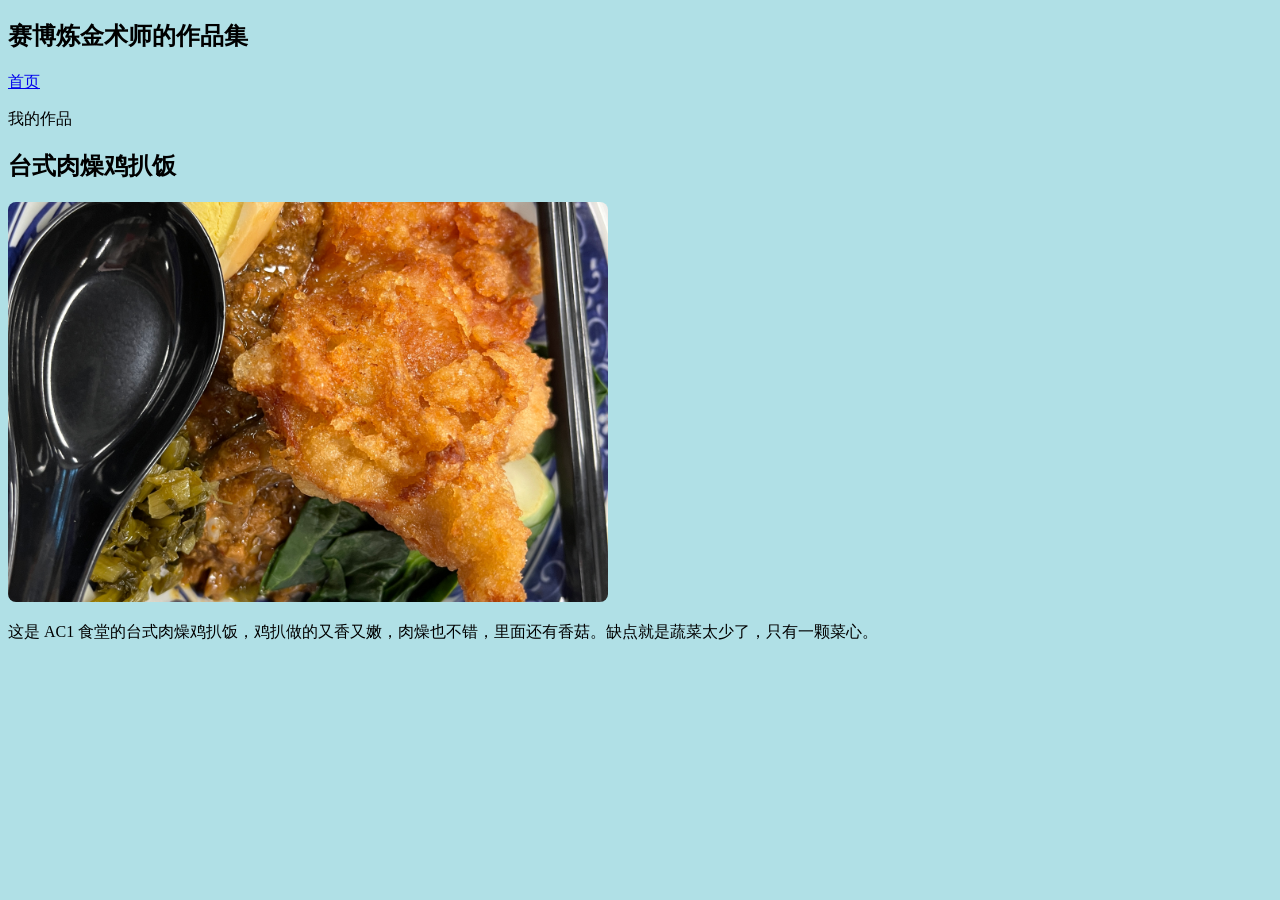
==== works/work1.html @ 94d71d69 "搭建了简陋版本的网页" ====
<!DOCTYPE html>
<html lang="zh-CN">
<head>
    <meta charset="UTF-8">
    <meta name="viewport" content="width=device-width,initial-scale=1">
    <title>作品一：台式肉燥鸡扒饭</title>
    <link rel="stylesheet" href="../assets/css/style.css">
    <!-- <script src="../assets/js/main.js"></script> -->
</head>

<body>
    <header>
        <nav>
            <div class="nav_left">
                <h1>赛博炼金术师的作品集</h1>
            </div>
            <div class="nav_right">
                <a href="../index.html">首页</a>
                <p> 我的作品 </p> <!-- 这里想弄一个鼠标悬浮在这里时出现下拉菜单，可以选择5个作品，然后跳转到对应页面 -->
            </div>
        </nav>
    </header>

    <main>
        <h2>台式肉燥鸡扒饭</h2>

        <img class="work_image" src="../assets/img/placeholders/work1.jpg" alt="我的1号作品">
        <div class="work_content">    
            <p>这是 AC1 食堂的台式肉燥鸡扒饭，鸡扒做的又香又嫩，肉燥也不错，里面还有香菇。缺点就是蔬菜太少了，只有一颗菜心。</p>
        </div>
    </main>

</body>
</html>
---- assets/css/style.css ----
body {
  background-color: powderblue;
}

/* For index.html */

.avatar{
    width: 160px;
    height: 160px;
    border-radius: 50%;
    object-fit: cover;
    object-position: center;
    border: 4px solid #ffffff;
    box-shadow: 0 8px 20px rgba(0, 0, 0, .15);
}

.card_image{
    width: 480px;
    height: 320px;
    border-radius: 8px;
    object-fit: cover;
    object-position: center;
}

/* For specific work pages */
.work_image{
    width: 600px;
    height: 400px;
    border-radius: 8px;
    object-fit: cover;
    object-position: center;
}
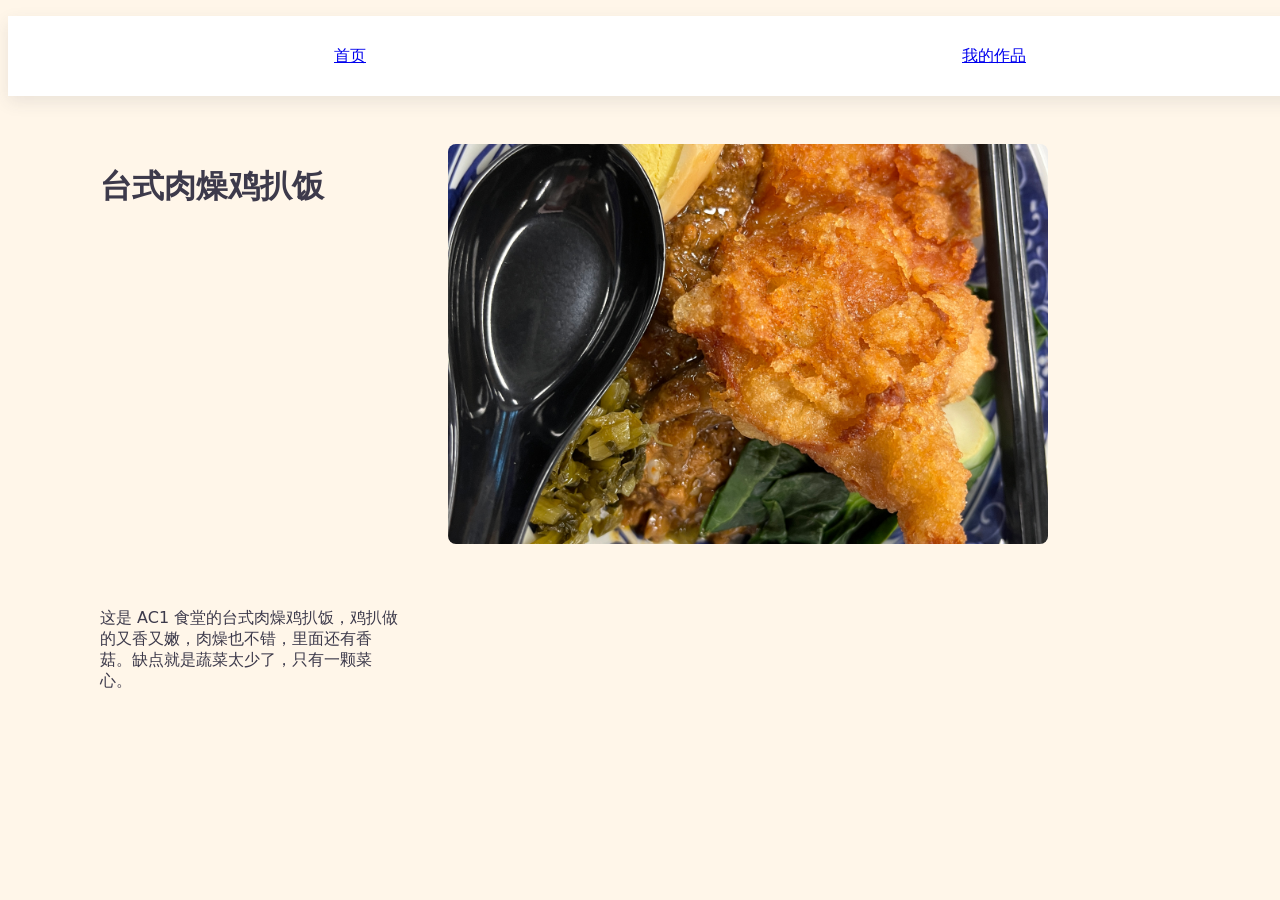
==== commit afba3395: "一些基础样式" ====
--- a/works/work1.html
+++ b/works/work1.html
@@ -5,24 +5,14 @@
     <meta name="viewport" content="width=device-width,initial-scale=1">
     <title>作品一：台式肉燥鸡扒饭</title>
     <link rel="stylesheet" href="../assets/css/style.css">
-    <!-- <script src="../assets/js/main.js"></script> -->
+    <script src="../assets/js/main.js" defer></script>
 </head>
 
 <body>
-    <header>
-        <nav>
-            <div class="nav_left">
-                <h1>赛博炼金术师的作品集</h1>
-            </div>
-            <div class="nav_right">
-                <a href="../index.html">首页</a>
-                <p> 我的作品 </p> <!-- 这里想弄一个鼠标悬浮在这里时出现下拉菜单，可以选择5个作品，然后跳转到对应页面 -->
-            </div>
-        </nav>
-    </header>
+    <nav id="site-nav"></nav>
 
     <main>
-        <h2>台式肉燥鸡扒饭</h2>
+        <h1>台式肉燥鸡扒饭</h1>
 
         <img class="work_image" src="../assets/img/placeholders/work1.jpg" alt="我的1号作品">
         <div class="work_content">    
--- a/assets/css/style.css
+++ b/assets/css/style.css
@@ -1,6 +1,88 @@
+:root {
+  /* 色板：奶油底 + 糖果强调色 */
+  --color-bg: #FFF6E9;            /* 奶油底色 */
+  --color-surface: #FFFFFF;       /* 卡片/导航表面 */
+  --color-text: #3D3A4B;          /* 正文（不用纯黑，更柔和） */
+  --color-primary: #FF6B9D;       /* 主色：蜜桃粉 */
+  --accent-yellow: #FFD166;
+  --accent-mint: #06D6A0;
+  --accent-blue: #4CC9F0;
+  --accent-purple: #B388FF;
+
+  /* 圆角：多巴胺风 = 大圆角 */
+  --radius-sm: 10px;
+  --radius-lg: 24px;
+  --radius-pill: 999px;           /* 胶囊形 */
+
+  /* 阴影：软软地浮起来 */
+  --shadow-soft: 0 6px 16px rgba(61, 58, 75, 0.10);
+  --shadow-pop: 0 10px 24px rgba(61, 58, 75, 0.16);
+
+  /* 字体栈：从用户电脑里挨个找，找到哪个用哪个 */
+  --font-body: system-ui, -apple-system, "PingFang SC", "Microsoft YaHei", sans-serif;
+}
+
 body {
-  background-color: powderblue;
+  background-color: var(--color-bg);
 }
+
+h1 {
+    color: var(--color-text);
+    font-family: var(--font-body);
+}
+
+h2 {
+    color: var(--color-text);
+    font-family: var(--font-body);
+}
+
+h3 {
+    color: var(--color-text);
+    font-family: var(--font-body);
+}
+
+p {
+    color: var(--color-text);
+    font-family: var(--font-body);
+}
+
+main {
+  display: grid;
+  grid-template-columns: 300px 1fr;  /* 左列固定 300px，1fr = 剩余空间全给右列 */
+  gap: 48px;
+  max-width: 1080px;
+  margin: 0 auto;                    /* 整块居中 */
+  padding: 32px 24px;
+  align-items: start;                /* 两列各自从顶部开始，不互相拉伸 */
+}
+@media (max-width: 768px) {   /* 视口 ≤768px 时生效 */
+  main { grid-template-columns: 1fr; }
+}
+
+
+/* For navigation bar */
+.nav-menu{
+    background-color: var(--color-surface);
+    box-shadow: var(--shadow-soft);
+    width: 100%;
+    height: 80px;
+
+    list-style: none;
+    display: flex;
+    gap: 24px;
+    align-items: center;
+    justify-content: space-around;
+}
+
+.dropdown{
+    background-color: var(--color-surface);
+    box-shadow: var(--shadow-soft);
+    display: none;
+    position: absolute;
+    list-style: none;
+}
+.nav-menu li:hover .dropdown { display: block; }        /* 鼠标悬浮 */
+.nav-menu li:focus-within .dropdown { display: block; } /* 键盘 Tab 聚焦到菜单内任一链接 */
 
 /* For index.html */
 
@@ -10,16 +92,33 @@
     border-radius: 50%;
     object-fit: cover;
     object-position: center;
-    border: 4px solid #ffffff;
-    box-shadow: 0 8px 20px rgba(0, 0, 0, .15);
+    border: 4px solid var(--color-surface);
+    box-shadow: var(--shadow-pop);
 }
 
-.card_image{
-    width: 480px;
-    height: 320px;
-    border-radius: 8px;
-    object-fit: cover;
-    object-position: center;
+.right {
+  display: grid;
+  grid-template-columns: repeat(auto-fill, minmax(260px, 1fr));
+  gap: 24px;
+}
+.right h2 { grid-column: 1 / -1; }  /* 标题横跨所有列，独占一行 */
+
+.card {
+  background-color: var(--color-surface);
+  border-radius: var(--radius-lg);
+  overflow: hidden;                  /* 卡片圆角裁掉内部图片的方角 */
+  box-shadow: var(--shadow-soft);
+  transition: transform 0.25s ease, box-shadow 0.25s ease;
+}
+.card:hover {
+  transform: translateY(-6px);       /* 悬浮时上浮 */
+  box-shadow: var(--shadow-pop);
+}
+.card_image {
+  width: 100%;
+  height: 200px;
+  object-fit: cover;
+  display: block;   /* ★ img 默认是 inline，底边会留出几像素缝隙（基线对齐导致），display:block 根治 */
 }
 
 /* For specific work pages */
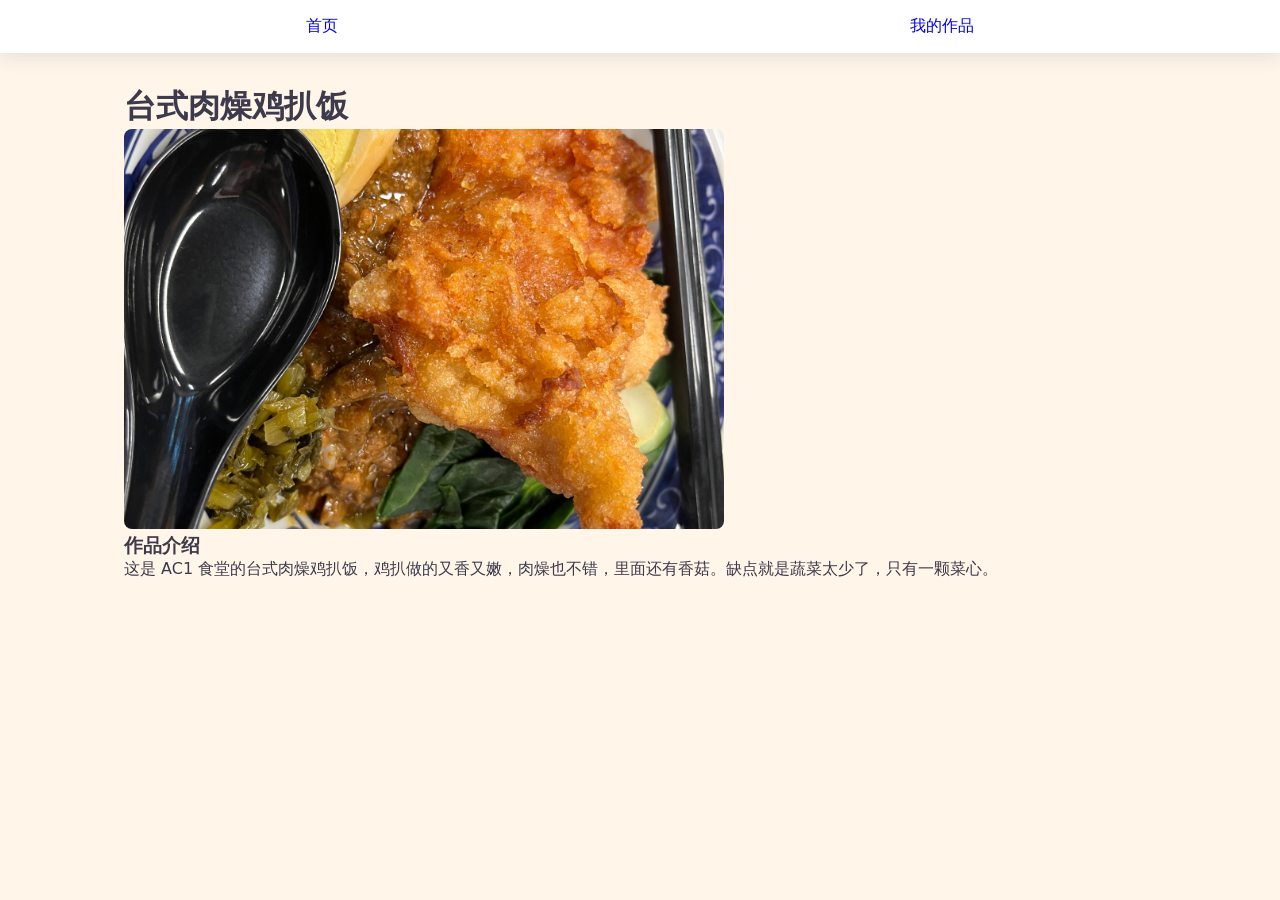
==== commit c6d2a9dc: "添加了5个作品的页面" ====
--- a/works/work1.html
+++ b/works/work1.html
@@ -15,9 +15,11 @@
         <h1>台式肉燥鸡扒饭</h1>
 
         <img class="work_image" src="../assets/img/placeholders/work1.jpg" alt="我的1号作品">
+
+        <h3>作品介绍</h3>
         <div class="work_content">    
-            <p>这是 AC1 食堂的台式肉燥鸡扒饭，鸡扒做的又香又嫩，肉燥也不错，里面还有香菇。缺点就是蔬菜太少了，只有一颗菜心。</p>
-        </div>
+        <p>这是 AC1 食堂的台式肉燥鸡扒饭，鸡扒做的又香又嫩，肉燥也不错，里面还有香菇。缺点就是蔬菜太少了，只有一颗菜心。</p>
+        </div> 
     </main>
 
 </body>
--- a/assets/css/style.css
+++ b/assets/css/style.css
@@ -21,6 +21,8 @@
   /* 字体栈：从用户电脑里挨个找，找到哪个用哪个 */
   --font-body: system-ui, -apple-system, "PingFang SC", "Microsoft YaHei", sans-serif;
 }
+
+* { margin: 0; box-sizing: border-box; }
 
 body {
   background-color: var(--color-bg);
@@ -46,32 +48,27 @@
     font-family: var(--font-body);
 }
 
-main {
-  display: grid;
-  grid-template-columns: 300px 1fr;  /* 左列固定 300px，1fr = 剩余空间全给右列 */
-  gap: 48px;
-  max-width: 1080px;
-  margin: 0 auto;                    /* 整块居中 */
-  padding: 32px 24px;
-  align-items: start;                /* 两列各自从顶部开始，不互相拉伸 */
+a {
+  text-decoration: none;
 }
-@media (max-width: 768px) {   /* 视口 ≤768px 时生效 */
-  main { grid-template-columns: 1fr; }
+a:hover {
+  color: var(--color-primary);
 }
-
 
 /* For navigation bar */
 .nav-menu{
     background-color: var(--color-surface);
     box-shadow: var(--shadow-soft);
     width: 100%;
-    height: 80px;
+    padding: 16px 32px;
 
     list-style: none;
     display: flex;
     gap: 24px;
     align-items: center;
     justify-content: space-around;
+    position: sticky;
+    top: 0;
 }
 
 .dropdown{
@@ -85,6 +82,18 @@
 .nav-menu li:focus-within .dropdown { display: block; } /* 键盘 Tab 聚焦到菜单内任一链接 */
 
 /* For index.html */
+main:has(.left) {
+  display: grid;
+  grid-template-columns: 300px 1fr;  /* 左列固定 300px，1fr = 剩余空间全给右列 */
+  gap: 48px;
+  max-width: 1080px;
+  margin: 0 auto;                    /* 整块居中 */
+  padding: 32px 24px;
+  align-items: start;                /* 两列各自从顶部开始，不互相拉伸 */
+}
+@media (max-width: 768px) {   /* 视口 ≤768px 时生效 */
+  main { grid-template-columns: 1fr; }
+}
 
 .avatar{
     width: 160px;
@@ -122,6 +131,14 @@
 }
 
 /* For specific work pages */
+main {
+  gap: 48px;
+  max-width: 1080px;
+  margin: 0 auto;                    /* 整块居中 */
+  padding: 32px 24px;
+  align-items: start;                /* 两列各自从顶部开始，不互相拉伸 */
+}
+
 .work_image{
     width: 600px;
     height: 400px;
